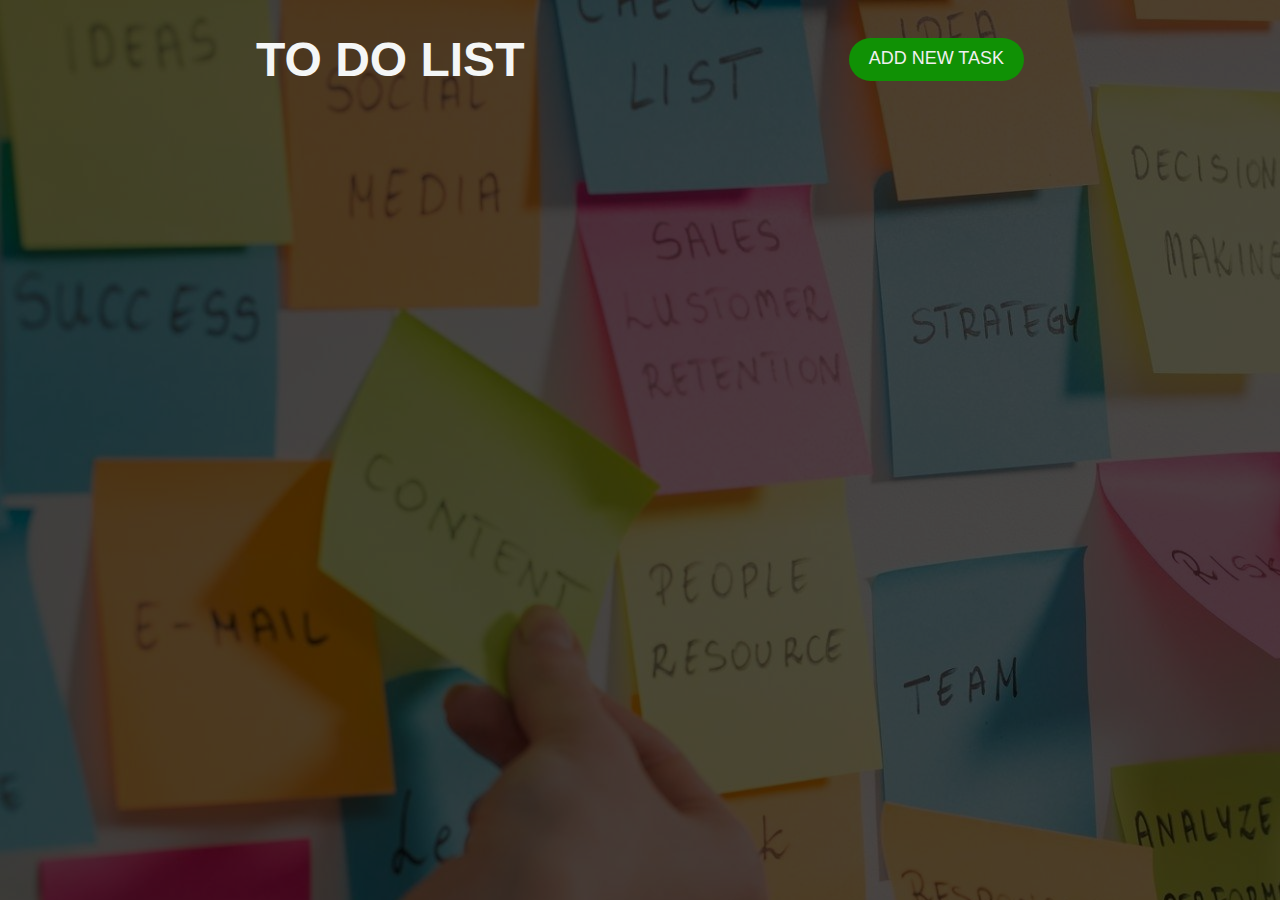
==== To-Do List/index.html @ f9c900c5 "Add files via upload" ====
<!DOCTYPE html>
<html lang="en">
<head>
    <meta charset="UTF-8">
    <meta http-equiv="X-UA-Compatible" content="IE=edge">
    <meta name="viewport" content="width=device-width, initial-scale=1.0">
    <title>Task App</title>
    <link href="https://fonts.googleapis.com/icon?family=Material+Icons" rel="stylesheet">
    <link rel="stylesheet" href="style.css">
</head>
<body>
    <main>
        <div class="app">
            <header>
                <h1>TO DO LIST</h1>
                <button id="create">Add New Task</button>
            </header>
            <div class="todo-list" id="list">
                
            </div>
        </div>
    </main>
    <script src="script.js"></script>
</body>
</html>
---- To-Do List/style.css ----
* {
    margin: 0;
    padding: 0;
    box-sizing: border-box;
    font-family: sans-serif;
}

button {
    appearance: none;
    background: none;
    outline: none;
    border: none;
    cursor: pointer;
}

body {
    background-image: url(Images/todolist\ bg.jpg);
    
}

main {
    min-height: 100vh;
    display: flex;
    justify-content: center;
    padding: 2rem 1.5rem;
    background-color: hsla(0, 0%, 0%, 0.7);
}

.app {
    width: 100%;
    max-width: 768px;
}

.app header {
    display: flex;
    align-items: center;
    justify-content: space-between;
    margin-bottom: 1rem;
    font-size: 24px;
    font-weight: 400;
    color: rgb(244, 246, 246);
    
}

.app header button {
    color: #f1f0f0;
    font-size: 18px;
    border-bottom: 2px solid #ffffff00;
    text-transform: uppercase;
    background-color: rgb(16, 145, 5);
    padding: 10px 20px;
    border-radius: 25px;
    transition: 0.1s;
    cursor: pointer;
}

.app header button:hover {
    background-color: rgb(37, 69, 182);
}

.todo-list .items {
    display: flex;
    align-items: center;
    justify-content: space-between;
    padding: 1.5rem;
    border-radius: 1rem;
    background-color: rgb(143, 153, 218);
    box-shadow: 0 0 4px #fcfbfb00;
    margin-bottom: 1.5rem;
}

.todo-list .items:last-of-type {
    margin-bottom: 0;
}

.todo-list .items input[type="checkbox"] {
    width: 20px;
    height: 20px;
    margin-right: 2rem;  
}

.todo-list .items input[type="text"] {
    appearance: none;
    background: none;
    border: none;
    outline: none;
    font-weight: 400;
    color: #000000;
    font-size: 20px;
    flex: 1 1 0%;
    margin-right: 1rem;
    border-bottom: 2px solid #fff;
}

.todo-list .items input[type="text"]:not(:disabled) {
    border: none;
}

.todo-list .items.complete {
    opacity: 0.7;
}

.todo-list .items.complete input[type="text"]::before {
    content: '\2713';
    margin-right: 20px; /* Adjusted from 200px to 20px */
}

.todo-list .items:hover, .todo-list .items:focus-within {
    outline: 2px solid #fff;
}

.todo-list .actions button {
    color: #CCC;
    margin-right: 1rem;
    opacity: 0.8;
    transition: 0.1s;
    cursor: pointer;
}



.todo-list .actions button.material-icons {
    color: #000000;
    
}

.todo-list .actions button.remove-btn {
    color: #ef1111;
}
.todo-list .actions button:hover {
    opacity: 1;
}

.todo-list .actions button:last-of-type {
    margin-right: 0;
}
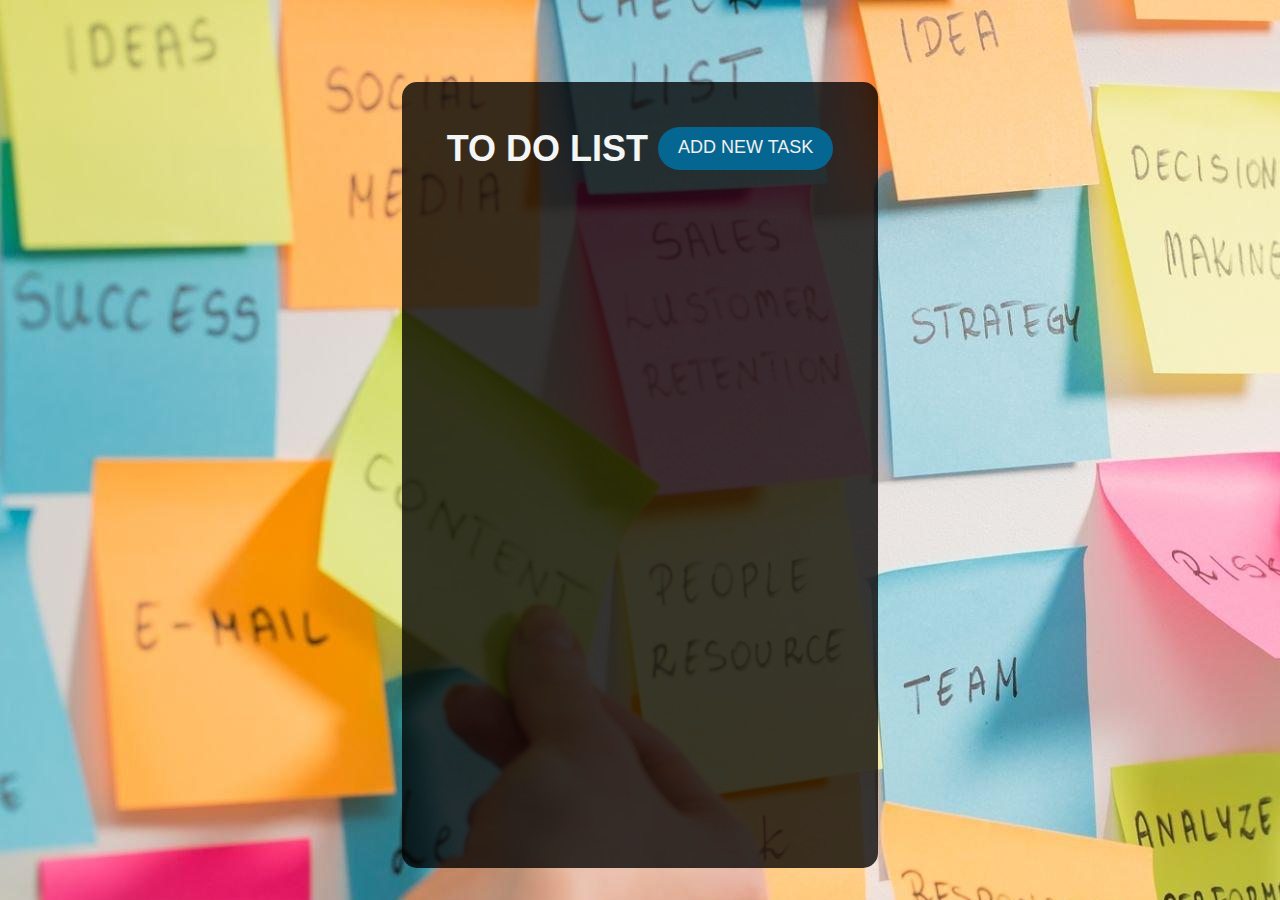
==== commit 22c51205: "Add files via upload" ====
--- a/To-Do List/index.html
+++ b/To-Do List/index.html
@@ -10,13 +10,15 @@
 </head>
 <body>
     <main>
-        <div class="app">
-            <header>
-                <h1>TO DO LIST</h1>
-                <button id="create">Add New Task</button>
-            </header>
-            <div class="todo-list" id="list">
-                
+        <div class="task-container">
+            <div class="app">
+                <header>
+                    <h1>TO DO LIST</h1><span>   <button id="create">Add New Task</button></span>
+                    
+                </header>
+                <div class="todo-list" id="list">
+
+                </div>
             </div>
         </div>
     </main>
--- a/To-Do List/style.css
+++ b/To-Do List/style.css
@@ -14,7 +14,7 @@
 }
 
 body {
-    background-image: url(Images/todolist\ bg.jpg);
+    background-image:url(Images/todolist\ bg.jpg) 
     
 }
 
@@ -23,39 +23,43 @@
     display: flex;
     justify-content: center;
     padding: 2rem 1.5rem;
-    background-color: hsla(0, 0%, 0%, 0.7);
+    
 }
 
 .app {
     width: 100%;
-    max-width: 768px;
+    padding: 20 px;
+    max-width: 780px;
 }
 
+
 .app header {
-    display: flex;
+    display: flex; 
     align-items: center;
     justify-content: space-between;
     margin-bottom: 1rem;
-    font-size: 24px;
-    font-weight: 400;
+    font-size: 18px;
+    font-weight: 300;
     color: rgb(244, 246, 246);
-    
 }
 
 .app header button {
+    margin-left: 10px; 
     color: #f1f0f0;
     font-size: 18px;
     border-bottom: 2px solid #ffffff00;
     text-transform: uppercase;
-    background-color: rgb(16, 145, 5);
+    background-color: rgb(5, 103, 145);
     padding: 10px 20px;
     border-radius: 25px;
     transition: 0.1s;
     cursor: pointer;
 }
 
+
+
 .app header button:hover {
-    background-color: rgb(37, 69, 182);
+    background-color: rgb(65, 74, 107);
 }
 
 .todo-list .items {
@@ -76,7 +80,7 @@
 .todo-list .items input[type="checkbox"] {
     width: 20px;
     height: 20px;
-    margin-right: 2rem;  
+    margin-right: 2rem; 
 }
 
 .todo-list .items input[type="text"] {
@@ -102,7 +106,7 @@
 
 .todo-list .items.complete input[type="text"]::before {
     content: '\2713';
-    margin-right: 20px; /* Adjusted from 200px to 20px */
+    margin-right: 20px;
 }
 
 .todo-list .items:hover, .todo-list .items:focus-within {
@@ -134,3 +138,10 @@
 .todo-list .actions button:last-of-type {
     margin-right: 0;
 }
+
+.task-container {
+    padding: 45px;
+    border-radius: 15px;
+    margin-top: 50px;
+    background-color: rgba(0, 0, 0, 0.776);
+}
